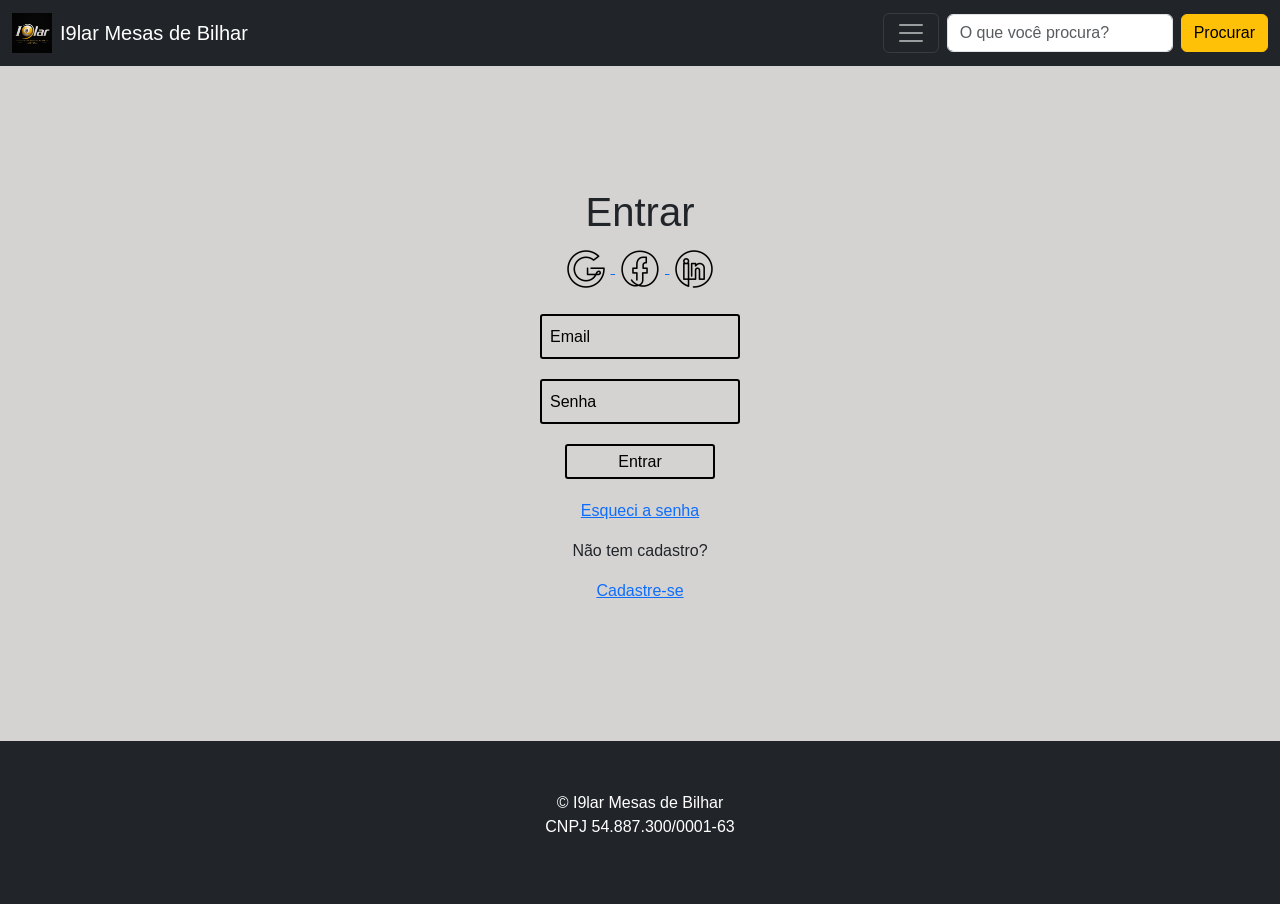
==== cadastro.html @ f72c14a8 "alterações login e cadastro" ====
<!doctype html>
<html lang="pt-br">
  <head>
    <meta charset="UTF-8"/>
    <meta name="viewport" content="width=device-width, initial-scale=1.0"/>
    <link rel="stylesheet" href="https://cdn.jsdelivr.net/npm/bootstrap@5.3.3/dist/css/bootstrap.min.css" />
    <link rel="stylesheet" href="https://cdn.jsdelivr.net/npm/bootstrap-icons@1.13.1/font/bootstrap-icons.min.css"/>
    <link rel="stylesheet" href="./styles/cadastro.css" />
    <link rel="icon" href="/image/logo i9lar.png" type="image/png">
    <script src="https://cdn.jsdelivr.net/npm/bootstrap@5.3.3/dist/js/bootstrap.bundle.min.js"></script>
    <title>Login - I9lar</title>
  </head>

   <body>
      <header>
      <nav class="navbar navbar-dark bg-dark">
        <div class="container-fluid">
          <a class="navbar-brand d-flex align-items-center" href="#">
            <img src="./image/logoBilhar.jpeg" alt="Logo" width="40" class="me-2"/>
            I9lar Mesas de Bilhar
          </a>

          <div class="d-flex align-items-center">
            <button
              class="navbar-toggler me-2"
              type="button"
              data-bs-toggle="offcanvas"
              data-bs-target="#menuLateral"
            >
              <span class="navbar-toggler-icon"></span>
            </button>

            <form class="d-flex">
              <input
                class="form-control me-2"
                type="search"
                placeholder="O que você procura?"
              />
              <button class="btn btn-warning" type="submit">Procurar</button>
            </form>
          </div>
        </div>
      </nav>

      <div class="offcanvas offcanvas-start text-bg-dark" tabindex="-1" id="menuLateral">
         <div class="offcanvas-header">
         <h5 class="offcanvas-title">Menu</h5>
         <button
            type="button"
            class="btn-close btn-close-white"
            data-bs-dismiss="offcanvas"
         ></button>
         </div>
         <div class="offcanvas-body">
         <ul class="navbar-nav">
            <li class="nav-item">
               <a class="nav-link text-white" href="index.html">
               <i class="bi bi-house"></i> Home
               </a>
            </li>

            <li class="nav-item">
               <a class="nav-link text-white" href="sobre.html">
               <i class="bi bi-person"></i> Sobre
               </a>
            </li>

            <li class="nav-item">
               <a class="nav-link text-white" href="produtos.html">
               <i class="bi bi-9-circle"></i> Produtos
               </a>
            </li>

            <li class="nav-item">
               <a class="nav-link text-white" href="contato.html">
               <i class="bi bi-telephone"></i> Contato
               </a>
            </li>
         </ul>
         </div>
      </div>
      </header>

      <main>
         <div>
            <h1>Entrar</h1>

            <section class="social">
               <a href="#" id="google">
                  <img src="/image/google.png" class="img">
               </a>
               <a href="#" id="facebook">
                  <img src="/image/facebook.png" class="img">
               </a>
               <a href="#" id="linkedin">
                  <img src="/image/linkedin.png" class="img">
               </a>
            </section>

            <form>
               <div class="input-container">
                  <input type="text" id="Email" class="input-field" placeholder=" " />
                  <label for="Email" class="input-label">Email</label>
               </div>

               <div class="input-container">
                  <input type="password" id="Senha" class="input-field" placeholder="" />
                  <label for="Senha" class="input-label">Senha</label>
               </div>

               <div class="input-container">
                  <input value="Entrar" type="submit" onclick="Funcao(); return false" class="input-field" style="width: 150px; height: 35px;">
               </div>
            </form>
            
            <div>
               <a href="#,,">
                  <p>Esqueci a senha</P>
               </a>
            </div>
            
            <div class="cadastro">
               <p>Não tem cadastro?
                  <a href="#">
                     <p>Cadastre-se</p>
                  </a>
               </p>
               
            </div>
         </div>
      </main>

      <footer> 
         <p>&copy; I9lar Mesas de Bilhar<br>CNPJ 54.887.300/0001-63</p>
      </footer>
   </body>
</html>
---- styles/cadastro.css ----
*{
    margin: 0;
    padding: 0;
    box-sizing: border-box;
    list-style: none;
    text-decoration: none;
    font-family:Impact, Haettenschweiler, 'Arial Narrow Bold', sans-serif
}

html, body{
    background-color: #d5d3d2;
    height: 100%;
}

main {
  justify-content: center;
  align-items: center;
  text-align: center;
  display: flex;
  height: 75%;
}

footer {
  background-color: #212529;
  padding: 50px 0;
  text-align: center;
  width: 100%;
  height: 18.1%;
}

footer p {
    color: white;
    font-size: 16px;
    margin: 0;
}

.img {
  height: 50px;
}

.forgot {
  display: flex;
  justify-content: end;
}

.social {
    margin-bottom: 20px;
}

/* Inputs */

.input-container {
  position: relative;
  margin-bottom: 20px;
}

.input-field {
  width: 200px;
  height: 45px;
  border: 2px solid;
  border-color: #000000;
  border-radius: 3px;
  transition: box-shadow 0.3s;
  font-size: 16px;
  outline: none;
  background-color: #d5d3d2;
}

.input-label {
  position: absolute;
  color: #000;
  top: 50%;
  left: 10px;
  transform: translateY(-50%);
  transition:
    top 0.3s,
    font-size 0.3s,
    color 0.3s;
}

.input-field:focus + .input-label,
.input-field:not(:placeholder-shown) + .input-label {
  top: 0%;
  font-size: 12px;
  color: #000;
  padding: 3px;
  background-color: #d5d3d2;
  border-radius: 3px;
  font-weight: 700;
}
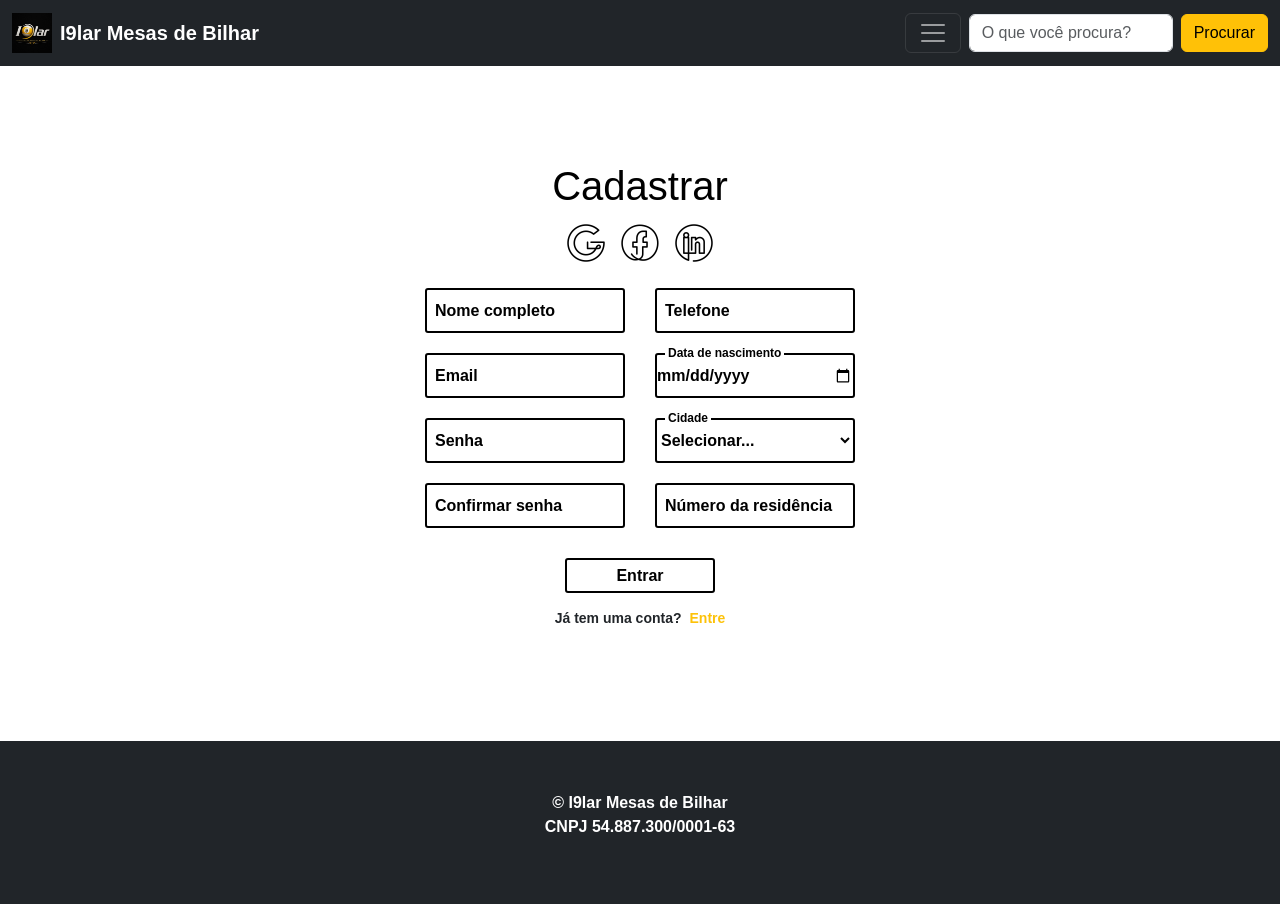
==== commit 6b7936e3: "cadastro almost done add login and sing in on nav bar" ====
--- a/cadastro.html
+++ b/cadastro.html
@@ -1,105 +1,112 @@
 <!doctype html>
 <html lang="pt-br">
-  <head>
-    <meta charset="UTF-8"/>
-    <meta name="viewport" content="width=device-width, initial-scale=1.0"/>
-    <link rel="stylesheet" href="https://cdn.jsdelivr.net/npm/bootstrap@5.3.3/dist/css/bootstrap.min.css" />
-    <link rel="stylesheet" href="https://cdn.jsdelivr.net/npm/bootstrap-icons@1.13.1/font/bootstrap-icons.min.css"/>
-    <link rel="stylesheet" href="./styles/cadastro.css" />
-    <link rel="icon" href="/image/logo i9lar.png" type="image/png">
-    <script src="https://cdn.jsdelivr.net/npm/bootstrap@5.3.3/dist/js/bootstrap.bundle.min.js"></script>
-    <title>Login - I9lar</title>
-  </head>
 
-   <body>
-      <header>
+<head>
+   <meta charset="UTF-8" />
+   <meta name="viewport" content="width=device-width, initial-scale=1.0" />
+   <link rel="stylesheet" href="https://cdn.jsdelivr.net/npm/bootstrap@5.3.3/dist/css/bootstrap.min.css" />
+   <link rel="stylesheet" href="https://cdn.jsdelivr.net/npm/bootstrap-icons@1.13.1/font/bootstrap-icons.min.css" />
+   <link rel="stylesheet" href="./styles/cadastro.css" />
+   <link rel="icon" href="/image/logo i9lar.png" type="image/png">
+   <script src="https://cdn.jsdelivr.net/npm/bootstrap@5.3.3/dist/js/bootstrap.bundle.min.js"></script>
+   <title>Cadastro - I9lar</title>
+</head>
+
+<body>
+   <header>
       <nav class="navbar navbar-dark bg-dark">
-        <div class="container-fluid">
-          <a class="navbar-brand d-flex align-items-center" href="#">
-            <img src="./image/logoBilhar.jpeg" alt="Logo" width="40" class="me-2"/>
-            I9lar Mesas de Bilhar
-          </a>
+         <div class="container-fluid">
+            <a class="navbar-brand d-flex align-items-center" href="#">
+               <img src="./image/logoBilhar.jpeg" alt="Logo" width="40" class="me-2" />
+               I9lar Mesas de Bilhar
+            </a>
 
-          <div class="d-flex align-items-center">
-            <button
-              class="navbar-toggler me-2"
-              type="button"
-              data-bs-toggle="offcanvas"
-              data-bs-target="#menuLateral"
-            >
-              <span class="navbar-toggler-icon"></span>
-            </button>
+            <div class="d-flex align-items-center">
+               <button class="navbar-toggler me-2" type="button" data-bs-toggle="offcanvas"
+                  data-bs-target="#menuLateral">
+                  <span class="navbar-toggler-icon"></span>
+               </button>
 
-            <form class="d-flex">
-              <input
-                class="form-control me-2"
-                type="search"
-                placeholder="O que você procura?"
-              />
-              <button class="btn btn-warning" type="submit">Procurar</button>
-            </form>
-          </div>
-        </div>
+               <form class="d-flex">
+                  <input class="form-control me-2" type="search" placeholder="O que você procura?" />
+                  <button class="btn btn-warning" type="submit">Procurar</button>
+               </form>
+            </div>
+         </div>
       </nav>
 
       <div class="offcanvas offcanvas-start text-bg-dark" tabindex="-1" id="menuLateral">
          <div class="offcanvas-header">
-         <h5 class="offcanvas-title">Menu</h5>
-         <button
-            type="button"
-            class="btn-close btn-close-white"
-            data-bs-dismiss="offcanvas"
-         ></button>
+            <h5 class="offcanvas-title">Menu</h5>
+            <button type="button" class="btn-close btn-close-white" data-bs-dismiss="offcanvas"></button>
          </div>
          <div class="offcanvas-body">
-         <ul class="navbar-nav">
-            <li class="nav-item">
-               <a class="nav-link text-white" href="index.html">
-               <i class="bi bi-house"></i> Home
-               </a>
-            </li>
+            <ul class="navbar-nav">
+               <li class="nav-item">
+                  <a class="nav-link text-white" href="index.html">
+                     <i class="bi bi-house"></i> Home
+                  </a>
+               </li>
 
-            <li class="nav-item">
-               <a class="nav-link text-white" href="sobre.html">
-               <i class="bi bi-person"></i> Sobre
-               </a>
-            </li>
+               <li class="nav-item">
+                  <a class="nav-link text-white" href="sobre.html">
+                     <i class="bi bi-person"></i> Sobre
+                  </a>
+               </li>
 
-            <li class="nav-item">
-               <a class="nav-link text-white" href="produtos.html">
-               <i class="bi bi-9-circle"></i> Produtos
-               </a>
-            </li>
+               <li class="nav-item">
+                  <a class="nav-link text-white" href="produtos.html">
+                     <i class="bi bi-9-circle"></i> Produtos
+                  </a>
+               </li>
 
-            <li class="nav-item">
-               <a class="nav-link text-white" href="contato.html">
-               <i class="bi bi-telephone"></i> Contato
-               </a>
-            </li>
-         </ul>
+               <li class="nav-item">
+                  <a class="nav-link text-white" href="contato.html">
+                     <i class="bi bi-telephone"></i> Contato
+                  </a>
+               </li>
+
+               <li class="nav-item">
+                  <a class="nav-link text-white" href="login.html">
+                     <i class="bi bi-person-fill"></i> Login
+                  </a>
+               </li>
+
+               <li class="nav-item">
+                  <a class="nav-link text-white" href="cadastro.html">
+                     <i class="bi bi-person-fill-add"></i> Cadastro
+                  </a>
+               </li>
+            </ul>
          </div>
       </div>
-      </header>
+   </header>
 
-      <main>
-         <div>
-            <h1>Entrar</h1>
+   <main>
+      <div>
+         <h1>Cadastrar</h1>
 
-            <section class="social">
-               <a href="#" id="google">
-                  <img src="/image/google.png" class="img">
-               </a>
-               <a href="#" id="facebook">
-                  <img src="/image/facebook.png" class="img">
-               </a>
-               <a href="#" id="linkedin">
-                  <img src="/image/linkedin.png" class="img">
-               </a>
-            </section>
+         <section class="social">
+            <a href="#" id="google">
+               <img src="/image/google.png" class="img">
+            </a>
+            <a href="#" id="facebook">
+               <img src="/image/facebook.png" class="img">
+            </a>
+            <a href="#" id="linkedin">
+               <img src="/image/linkedin.png" class="img">
+            </a>
+         </section>
 
-            <form>
+         <section class="colunas">
+            <form class="colunaI">
                <div class="input-container">
-                  <input type="text" id="Email" class="input-field" placeholder=" " />
+                  <input type="text" id="Nome" class="input-field" placeholder="" />
+                  <label for="Nome" class="input-label">Nome completo</label>
+               </div>
+
+               <div class="input-container">
+                  <input type="text" id="Email" class="input-field" placeholder="" />
                   <label for="Email" class="input-label">Email</label>
                </div>
 
@@ -109,29 +116,58 @@
                </div>
 
                <div class="input-container">
-                  <input value="Entrar" type="submit" onclick="Funcao(); return false" class="input-field" style="width: 150px; height: 35px;">
+                  <input type="password" id="Confirmar" class="input-field" placeholder="" />
+                  <label for="Confirmar" class="input-label">Confirmar senha</label>
                </div>
             </form>
-            
-            <div>
-               <a href="#,,">
-                  <p>Esqueci a senha</P>
+
+            <form class="colunaII">
+               <div class="input-container">
+                  <input type="text" id="Telefone" class="input-field" placeholder="" />
+                  <label for="Telefone" class="input-label">Telefone</label>
+               </div>
+
+               <div class="input-container">
+                  <input type="date" id="Data" class="input-field" placeholder="" />
+                  <label for="Data" class="input-label">Data de nascimento</label>
+               </div>
+
+               <div class="input-container">
+                  <select id="cidade" class="input-field">
+                     <option value="">Selecionar...</option>
+                     <option>São Paulo</option>
+                     <option>Campinas</option>
+                     <option>Sumaré</option>
+                     <option>Hortolândia</option>
+                  </select>
+                  <label for="Cidade" class="input-label">Cidade</label>
+               </div>
+
+               <div class="input-container">
+                  <input type="text" id="Numero" class="input-field" placeholder="" />
+                  <label for="Numero" class="input-label">Número da residência</label>
+               </div>
+            </form>
+         </section>
+
+         <div style="margin-top: 10px;">
+            <input value="Entrar" type="submit" onclick="Funcao(); return false" class="input-field" style="width: 150px; height: 35px;">
+         </div>
+
+         <div class="login">
+            <p style="padding-right: 8px;">Já tem uma conta?
+               <a href="#">
+                  <p>Entre</p>
                </a>
-            </div>
-            
-            <div class="cadastro">
-               <p>Não tem cadastro?
-                  <a href="#">
-                     <p>Cadastre-se</p>
-                  </a>
-               </p>
-               
-            </div>
+            </p>
          </div>
-      </main>
 
-      <footer> 
-         <p>&copy; I9lar Mesas de Bilhar<br>CNPJ 54.887.300/0001-63</p>
-      </footer>
-   </body>
-</html>
+      </div>
+   </main>
+
+   <footer>
+      <p>&copy; I9lar Mesas de Bilhar<br>CNPJ 54.887.300/0001-63</p>
+   </footer>
+</body>
+
+</html>
--- a/styles/cadastro.css
+++ b/styles/cadastro.css
@@ -1,15 +1,17 @@
-*{
-    margin: 0;
-    padding: 0;
-    box-sizing: border-box;
-    list-style: none;
-    text-decoration: none;
-    font-family:Impact, Haettenschweiler, 'Arial Narrow Bold', sans-serif
+* {
+  margin: 0;
+  padding: 0;
+  box-sizing: border-box;
+  list-style: none;
+  text-decoration: none;
+  font-family: "Gill Sans", "Gill Sans MT", Calibri, "Trebuchet MS", sans-serif;
+  font-weight: bold;
 }
 
-html, body{
-    background-color: #d5d3d2;
-    height: 100%;
+html,
+body {
+  background-color: #fff;
+  height: 100%;
 }
 
 main {
@@ -29,22 +31,50 @@
 }
 
 footer p {
-    color: white;
-    font-size: 16px;
-    margin: 0;
+  color: #fff;
+  font-size: 16px;
+  margin: 0;
+}
+
+h1 {
+  color: #000;
 }
 
 .img {
   height: 50px;
 }
+.colunas {
+  display: flex;
+ 
+}
 
-.forgot {
+.colunaI{
+  padding-right: 15px;
+}
+
+.colunaII{
+  padding-left: 15px;
+}
+
+div a {
+  text-decoration: none;
+  color: #fdc209;
+  font-size: 14px;
+}
+
+div a:hover {
+  color: #f0b609;
+}
+
+.login {
   display: flex;
-  justify-content: end;
+  margin-top: 15px;
+  font-size: 14px;
+  justify-content: center;
 }
 
 .social {
-    margin-bottom: 20px;
+  margin-bottom: 20px;
 }
 
 /* Inputs */
@@ -52,18 +82,19 @@
 .input-container {
   position: relative;
   margin-bottom: 20px;
+  width: 200px;
 }
 
 .input-field {
   width: 200px;
   height: 45px;
   border: 2px solid;
-  border-color: #000000;
+  border-color: #000;
   border-radius: 3px;
   transition: box-shadow 0.3s;
   font-size: 16px;
   outline: none;
-  background-color: #d5d3d2;
+  background-color: #fff;
 }
 
 .input-label {
@@ -84,7 +115,7 @@
   font-size: 12px;
   color: #000;
   padding: 3px;
-  background-color: #d5d3d2;
+  background-color: #fff;
   border-radius: 3px;
   font-weight: 700;
 }
